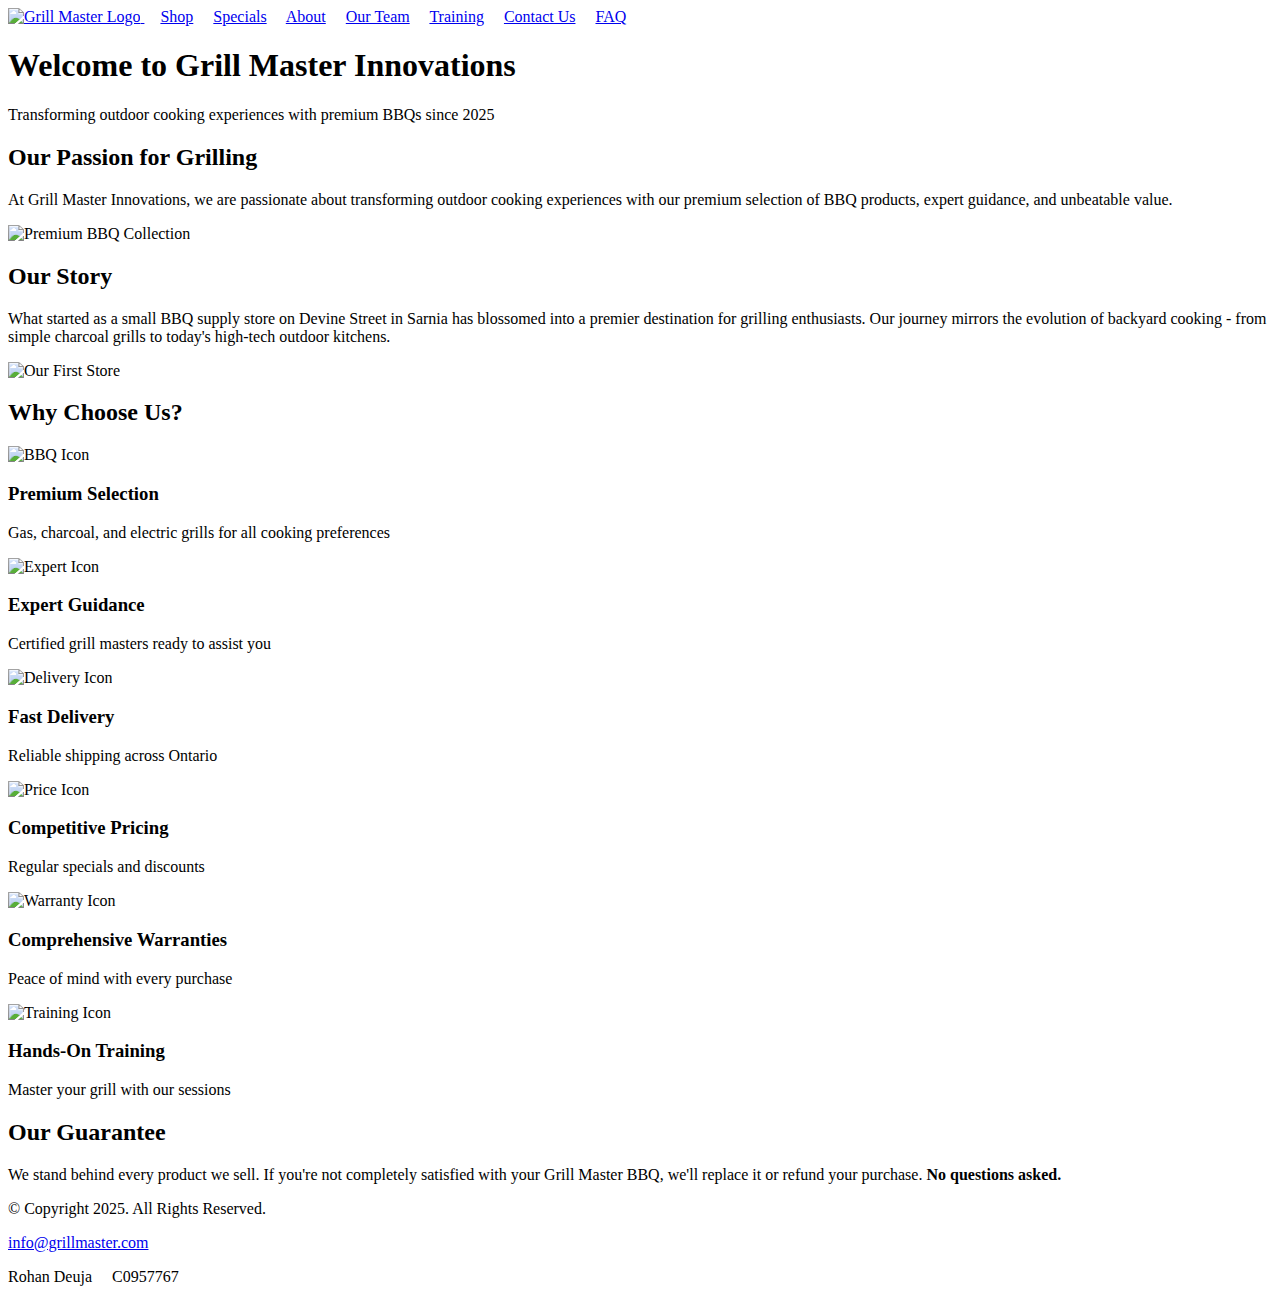
==== about.html @ f348b530 "Add files via upload" ====
<!DOCTYPE html>
<!-- 
    Student Name = Rohan Deuja
    Student ID = C0957767 -->
<html lang="en">
  <head>
    <meta charset="UTF-8" />
    <meta name="viewport" content="width=device-width, initial-scale=1.0" />

    <!-- Favicon Links -->
    <link rel="icon" href="images/fav.jpg" type="image/x-icon" />
    <link rel="shortcut icon" href="images/fav.jpg" type="image/x-icon" />
    <link rel="icon" type="image/png" sizes="32x32" href="images/fav.jpg" />
    <link rel="icon" type="image/png" sizes="16x16" href="images/fav.jpg" />

    <link rel="stylesheet" href="css/about.css" />
    <link rel="stylesheet" href="css/style.css" />
    <title>About Grill Master Innovations</title>
  </head>
  <body>
    <!-- Navigation Bar -->
    <nav>
      <!-- Logo linking back to the home page -->
      <a href="index.html">
        <img src="images/logo.png" alt="Grill Master Logo" />
      </a>
      <!-- Navigation Links -->
      &nbsp; &nbsp;
      <a href="index.html">Shop</a> &nbsp; &nbsp;
      <a href="specials.html">Specials</a> &nbsp; &nbsp;
      <a href="about.html">About</a> &nbsp; &nbsp;
      <a href="team.html">Our Team</a> &nbsp; &nbsp;
      <a href="training.html">Training</a> &nbsp; &nbsp;
      <a href="contact.html">Contact Us</a> &nbsp; &nbsp;
      <a href="faq.html">FAQ</a>
    </nav>

    <!-- Main Content Section -->
    <main>
      <!-- Hero Banner -->
      <section class="hero">
        <h1>Welcome to Grill Master Innovations</h1>
        <p>
          Transforming outdoor cooking experiences with premium BBQs since 2025
        </p>
      </section>

      <!-- Company Intro -->
      <section class="intro">
        <div class="intro-text">
          <h2>Our Passion for Grilling</h2>
          <p>
            At Grill Master Innovations, we are passionate about transforming
            outdoor cooking experiences with our premium selection of BBQ
            products, expert guidance, and unbeatable value.
          </p>
        </div>
        <img
          src="images/churrasco.jpg"
          alt="Premium BBQ Collection"
          class="intro-image"
        />
      </section>

      <!-- Our Story -->
      <section class="story">
        <h2>Our Story</h2>
        <div class="story-content">
          <p>
            What started as a small BBQ supply store on Devine Street in Sarnia
            has blossomed into a premier destination for grilling enthusiasts.
            Our journey mirrors the evolution of backyard cooking - from simple
            charcoal grills to today's high-tech outdoor kitchens.
          </p>
          <img
            src="images/firstStore.jpeg"
            alt="Our First Store"
            class="story-image"
          />
        </div>
      </section>

      <!-- Why Choose Us -->
      <section class="benefits">
        <h2>Why Choose Us?</h2>
        <div class="benefits-grid">
          <div class="benefit-card">
            <img src="images/bbq_icon.png" alt="BBQ Icon" />
            <h3>Premium Selection</h3>
            <p>
              Gas, charcoal, and electric grills for all cooking preferences
            </p>
          </div>
          <div class="benefit-card">
            <img src="images/expert.png" alt="Expert Icon" />
            <h3>Expert Guidance</h3>
            <p>Certified grill masters ready to assist you</p>
          </div>
          <div class="benefit-card">
            <img src="images/delivery.png" alt="Delivery Icon" />
            <h3>Fast Delivery</h3>
            <p>Reliable shipping across Ontario</p>
          </div>
          <div class="benefit-card">
            <img src="images/price.png" alt="Price Icon" />
            <h3>Competitive Pricing</h3>
            <p>Regular specials and discounts</p>
          </div>
          <div class="benefit-card">
            <img src="images/warrenty.png" alt="Warranty Icon" />
            <h3>Comprehensive Warranties</h3>
            <p>Peace of mind with every purchase</p>
          </div>
          <div class="benefit-card">
            <img src="images/business.png" alt="Training Icon" />
            <h3>Hands-On Training</h3>
            <p>Master your grill with our sessions</p>
          </div>
        </div>
      </section>

      <!-- Guarantee -->
      <section class="guarantee">
        <h2>Our Guarantee</h2>
        <p>
          We stand behind every product we sell. If you're not completely
          satisfied with your Grill Master BBQ, we'll replace it or refund your
          purchase. <strong>No questions asked.</strong>
        </p>
      </section>
    </main>

    <!-- Footer Section -->
    <footer>
      <div class="footer-content">
        <p>&copy; Copyright 2025. All Rights Reserved.</p>
        <p><a href="mailto:info@grillmaster.com">info@grillmaster.com</a></p>
        <p>Rohan Deuja &nbsp; &nbsp; C0957767</p>
      </div>
    </footer>
  </body>
</html>
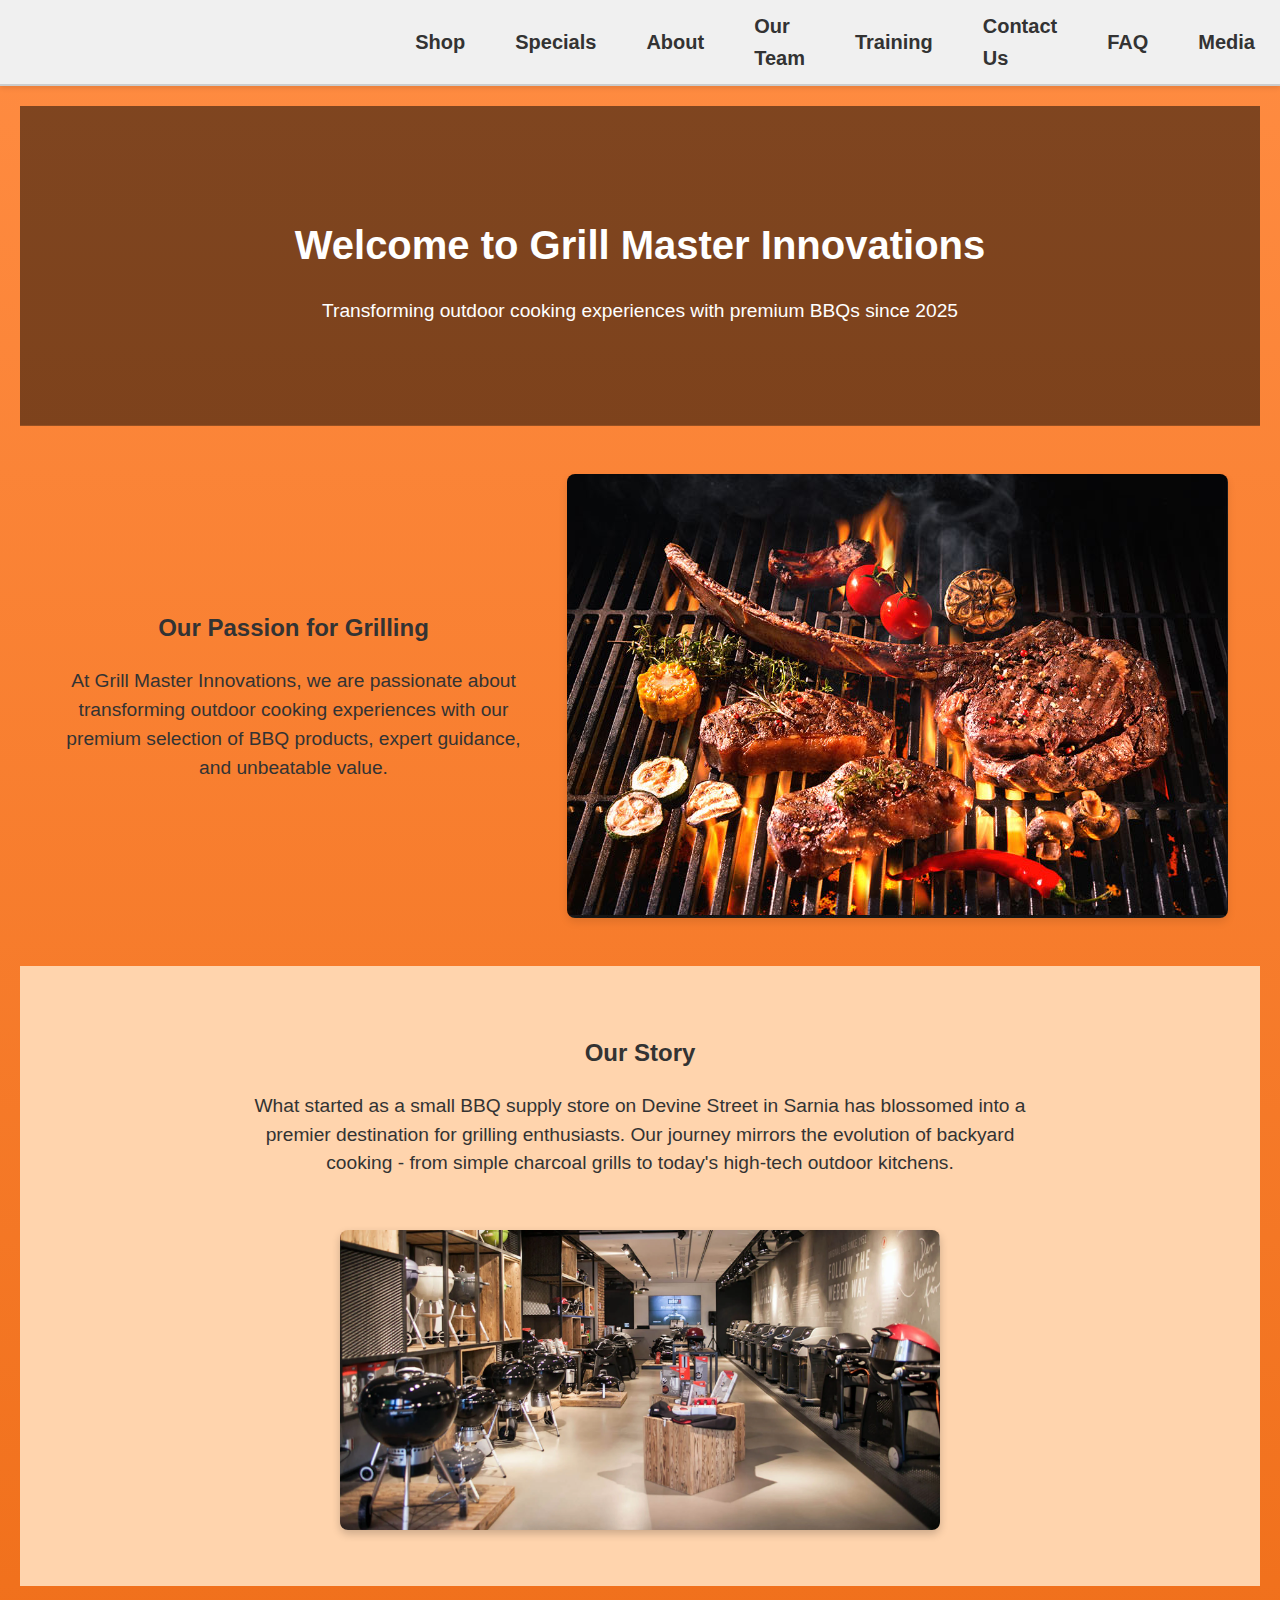
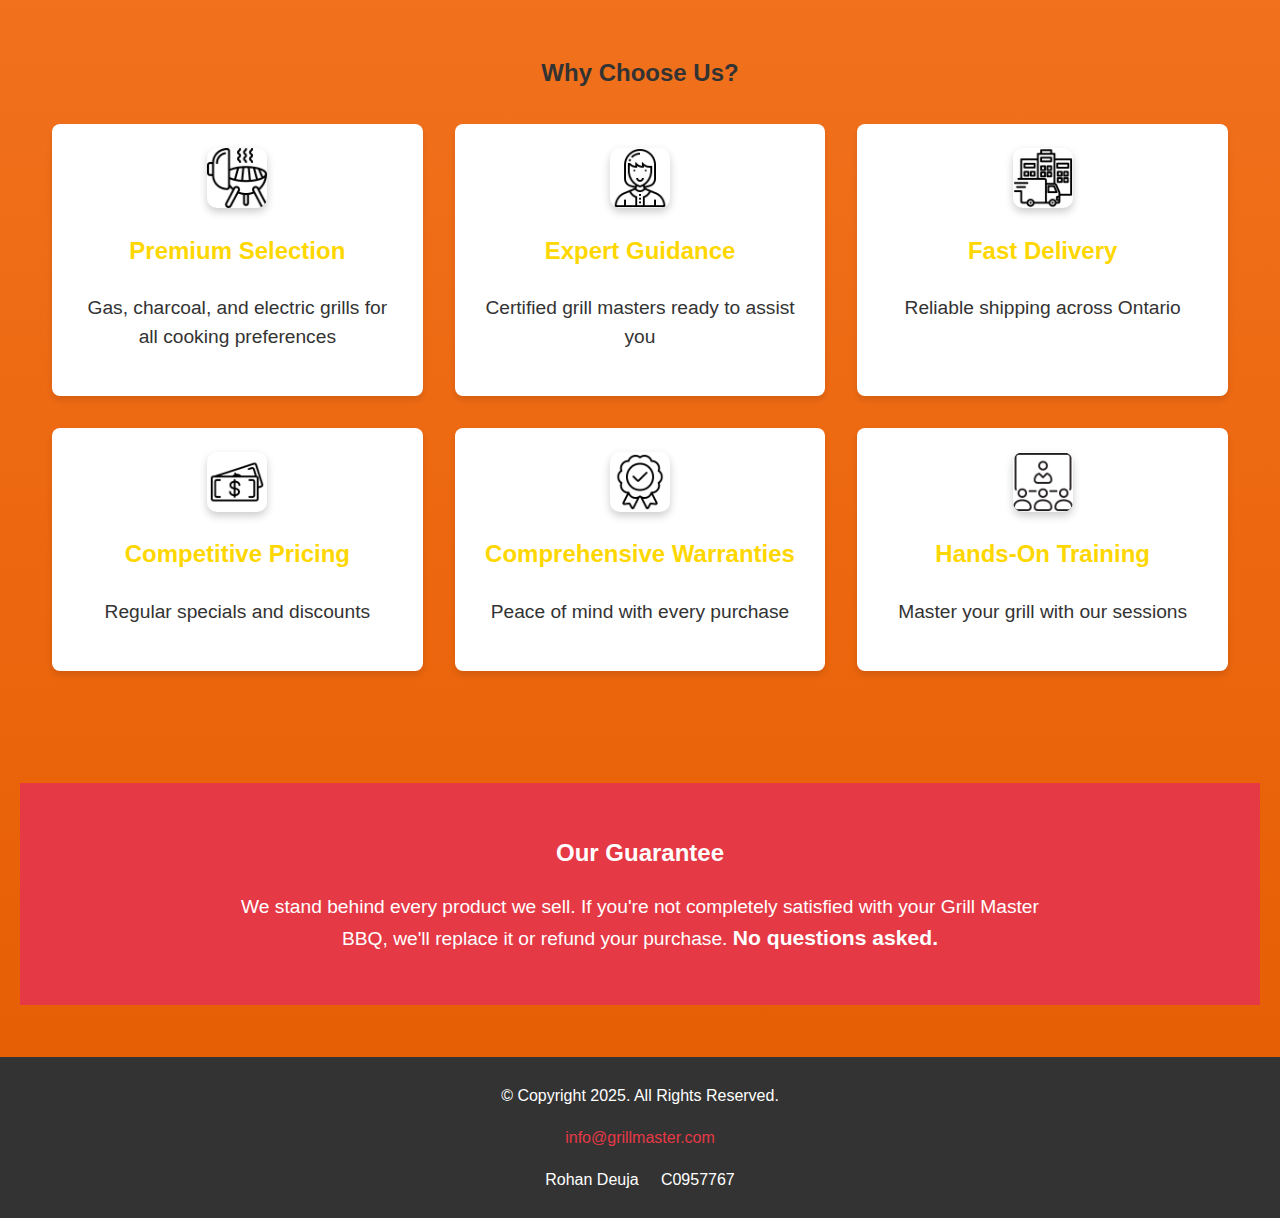
==== commit 91b2a189: "Add files via upload" ====
--- a/about.html
+++ b/about.html
@@ -20,19 +20,28 @@
   <body>
     <!-- Navigation Bar -->
     <nav>
-      <!-- Logo linking back to the home page -->
-      <a href="index.html">
+      <a href="index.html" class="logo">
         <img src="images/logo.png" alt="Grill Master Logo" />
       </a>
+
+      <!-- Hamburger Icon -->
+      <div class="hamburger" onclick="toggleMenu()">
+        <span></span>
+        <span></span>
+        <span></span>
+      </div>
+
       <!-- Navigation Links -->
-      &nbsp; &nbsp;
-      <a href="index.html">Shop</a> &nbsp; &nbsp;
-      <a href="specials.html">Specials</a> &nbsp; &nbsp;
-      <a href="about.html">About</a> &nbsp; &nbsp;
-      <a href="team.html">Our Team</a> &nbsp; &nbsp;
-      <a href="training.html">Training</a> &nbsp; &nbsp;
-      <a href="contact.html">Contact Us</a> &nbsp; &nbsp;
-      <a href="faq.html">FAQ</a>
+      <div class="nav-links">
+        <a href="index.html">Shop</a>
+        <a href="specials.html">Specials</a>
+        <a href="about.html">About</a>
+        <a href="team.html">Our Team</a>
+        <a href="training.html">Training</a>
+        <a href="contact.html">Contact Us</a>
+        <a href="faq.html">FAQ</a>
+        <a href="media.html">Media</a>
+      </div>
     </nav>
 
     <!-- Main Content Section -->
@@ -138,5 +147,11 @@
         <p>Rohan Deuja &nbsp; &nbsp; C0957767</p>
       </div>
     </footer>
+    <script>
+      function toggleMenu() {
+        document.querySelector(".nav-links").classList.toggle("active");
+        document.querySelector(".hamburger").classList.toggle("active");
+      }
+    </script>
   </body>
 </html>
--- a/css/about.css
+++ b/css/about.css
@@ -0,0 +1,296 @@
+/* 
+Student Name = Rohan Deuja
+Student ID = C0957767 
+*/
+
+/* ------------------------------------------------------ */
+/* Base Styles */
+nav {
+  display: flex;
+  align-items: center;
+  justify-content: space-between;
+  background-color: #f0f0f0;
+  padding: 10px 20px;
+  border-bottom: 2px solid #ccc;
+  position: relative;
+}
+
+.logo img {
+  width: 210px;
+  height: auto;
+}
+
+.nav-links {
+  display: flex;
+  align-items: center;
+  gap: 20px;
+}
+
+nav a {
+  color: #000;
+  text-decoration: none;
+  font-weight: bold;
+  font-size: 20px;
+}
+
+nav a:hover {
+  color: #e65c00;
+}
+
+/* Hamburger styles */
+.hamburger {
+  display: none;
+  flex-direction: column;
+  cursor: pointer;
+  gap: 5px;
+}
+
+.hamburger span {
+  height: 3px;
+  width: 25px;
+  background-color: #000;
+  transition: 0.3s;
+}
+
+/* Responsive: Tablet */
+@media (max-width: 1024px) {
+  .logo img {
+    width: 180px;
+  }
+
+  nav a {
+    font-size: 18px;
+  }
+
+  .nav-links {
+    gap: 15px;
+  }
+}
+
+/* Responsive: Mobile */
+@media (max-width: 768px) {
+  .hamburger {
+    display: flex;
+  }
+
+  .nav-links {
+    position: fixed;
+    top: 0;
+    right: -100%;
+    width: 70%;
+    height: 100vh;
+    background-color: #f0f0f0;
+    flex-direction: column;
+    align-items: center;
+    justify-content: center;
+    gap: 30px;
+    transition: right 0.3s ease;
+    z-index: 99;
+    box-shadow: -5px 0 10px rgba(0, 0, 0, 0.1);
+  }
+
+  .nav-links.active {
+    right: 0;
+  }
+
+  nav a {
+    font-size: 20px;
+  }
+
+  /* Hamburger animation */
+  .hamburger.active span:nth-child(1) {
+    transform: rotate(45deg) translate(5px, 5px);
+  }
+
+  .hamburger.active span:nth-child(2) {
+    opacity: 0;
+  }
+
+  .hamburger.active span:nth-child(3) {
+    transform: rotate(-45deg) translate(7px, -6px);
+  }
+}
+
+/* Very Small Devices */
+@media (max-width: 480px) {
+  .logo img {
+    width: 150px;
+  }
+
+  .nav-links {
+    width: 80%;
+  }
+}
+
+/* ----------------------------------------------------------- */
+body {
+  font-family: "Arial", sans-serif;
+  line-height: 1.6;
+  color: #333;
+  margin: 0;
+  padding: 0;
+}
+
+/* Navigation */
+nav {
+  display: flex;
+  justify-content: space-between;
+  align-items: center;
+  padding: 1rem 2rem;
+  background-color: #fff;
+  box-shadow: 0 2px 5px rgba(0, 0, 0, 0.1);
+}
+
+.logo {
+  height: 50px;
+}
+
+.nav-links a {
+  margin: 0 15px;
+  text-decoration: none;
+  color: #333;
+  font-weight: 600;
+}
+
+.nav-links a.active {
+  color: #e63946;
+}
+
+/* Hero Section */
+.hero {
+  background: linear-gradient(rgba(0, 0, 0, 0.5), rgba(0, 0, 0, 0.5)),
+    url("../images/hero-bbq.jpg");
+  background-size: cover;
+  background-position: center;
+  color: white;
+  text-align: center;
+  padding: 5rem 1rem;
+}
+
+.hero h1 {
+  font-size: 2.5rem;
+  margin-bottom: 1rem;
+}
+
+.hero p {
+  font-size: 1.2rem;
+}
+
+/* Intro Section */
+.intro {
+  display: flex;
+  align-items: center;
+  padding: 3rem 2rem;
+  max-width: 1200px;
+  margin: 0 auto;
+}
+
+.intro-text {
+  flex: 1;
+  padding-right: 2rem;
+}
+
+.intro-image {
+  flex: 1;
+  border-radius: 8px;
+  max-width: 100%;
+  height: auto;
+  box-shadow: 0 4px 8px rgba(0, 0, 0, 0.1);
+}
+
+/* Story Section */
+.story {
+  background-color: #ffd4ad;
+  padding: 3rem 2rem;
+  text-align: center;
+}
+
+.story-content {
+  max-width: 800px;
+  margin: 0 auto;
+}
+
+.story-image {
+  width: 100%;
+  max-width: 600px;
+  margin-top: 2rem;
+  border-radius: 8px;
+}
+
+/* Benefits Section */
+.benefits {
+  padding: 3rem 2rem;
+  text-align: center;
+}
+
+.benefits-grid {
+  display: grid;
+  grid-template-columns: repeat(auto-fit, minmax(300px, 1fr));
+  gap: 2rem;
+  max-width: 1200px;
+  margin: 2rem auto;
+}
+
+.benefit-card {
+  background: white;
+  padding: 1.5rem;
+  border-radius: 8px;
+  box-shadow: 0 4px 6px rgba(0, 0, 0, 0.1);
+  transition: transform 0.3s;
+}
+
+.benefit-card:hover {
+  transform: translateY(-5px);
+}
+
+.benefit-card img {
+  height: 60px;
+  margin-bottom: 1rem;
+}
+
+/* Guarantee Section */
+.guarantee {
+  background-color: #e63946;
+  color: white;
+  text-align: center;
+  padding: 2rem;
+  margin: 2rem 0;
+}
+
+.guarantee strong {
+  font-size: 1.1em;
+}
+
+/* Footer */
+footer {
+  background-color: #333;
+  color: white;
+  text-align: center;
+  padding: 1.5rem;
+}
+
+.footer-content a {
+  color: #e63946;
+  text-decoration: none;
+}
+
+/* Responsive Design */
+@media (max-width: 768px) {
+  nav {
+    flex-direction: column;
+    padding: 1rem;
+  }
+
+  .nav-links {
+    margin-top: 1rem;
+  }
+
+  .intro {
+    flex-direction: column;
+  }
+
+  .intro-text {
+    padding-right: 0;
+    margin-bottom: 2rem;
+  }
+}
--- a/css/style.css
+++ b/css/style.css
@@ -0,0 +1,191 @@
+/* Student Name = Rohan Deuja
+Student ID = C0957767 */
+body {
+  margin: 0;
+  padding: 0;
+  font-family: Arial, sans-serif;
+  background: linear-gradient(
+    to bottom,
+    #ff8c42,
+    #e65c00
+  ); /* Darkish orange gradient */
+  color: #fff; /* Default text color */
+  display: flex;
+  flex-direction: column;
+  min-height: 100vh; /* Ensure the page covers the full viewport height */
+}
+
+/* Header Styles */
+header {
+  text-align: center;
+  padding: 10px 0;
+}
+
+header img {
+  max-width: 100%;
+  height: auto;
+}
+/* --------------------------------------------------------------------------------- */
+/* --------------------------------------------------------------------------------- */
+/* --------------------------------------------------------------------------------- */
+/* Navigation Bar Styles */
+nav {
+  display: flex;
+  justify-content: flex-end; /* Align nav links to the right */
+  align-items: center; /* Vertically center the nav links */
+  background-color: #f0f0f0; /* Light gray background */
+  padding: 10px;
+  border-bottom: 2px solid #ccc; /* Add a subtle border */
+}
+
+nav a {
+  color: #000; /* Black text color */
+  text-decoration: none;
+  font-weight: bold;
+  font-size: 20px;
+  margin: 0 10px;
+}
+
+nav a:hover {
+  color: #e65c00; /* Darkish orange on hover */
+}
+
+/* Align logo with text and add gap */
+nav img {
+  width: 210px; /* Double the size (original width was 100px) */
+  height: auto; /* Maintain aspect ratio */
+  margin-right: 500px; /* Add gap between logo and nav links */
+}
+
+/* Responsive Styles */
+@media (max-width: 1024px) {
+  /* Tablet Styles */
+  .nav-links {
+    gap: 15px;
+  }
+
+  nav a {
+    font-size: 16px;
+  }
+
+  .logo {
+    width: 180px;
+  }
+}
+
+@media (max-width: 768px) {
+  /* Mobile Styles */
+  .hamburger {
+    display: block;
+  }
+
+  .nav-links {
+    position: fixed;
+    top: 0;
+    right: -100%;
+    width: 70%;
+    height: 100vh;
+    background-color: #f0f0f0;
+    flex-direction: column;
+    align-items: center;
+    justify-content: center;
+    gap: 30px;
+    transition: right 0.3s ease;
+    z-index: 99;
+    box-shadow: -5px 0 10px rgba(0, 0, 0, 0.1);
+  }
+
+  .nav-links.active {
+    right: 0;
+  }
+
+  nav a {
+    font-size: 20px;
+    padding: 10px;
+  }
+
+  /* Animate Hamburger to X */
+  .hamburger.active span:nth-child(1) {
+    transform: rotate(45deg) translate(5px, 5px);
+  }
+
+  .hamburger.active span:nth-child(2) {
+    opacity: 0;
+  }
+
+  .hamburger.active span:nth-child(3) {
+    transform: rotate(-45deg) translate(7px, -6px);
+  }
+}
+
+@media (max-width: 480px) {
+  /* Small Mobile Devices */
+  .logo {
+    width: 150px;
+  }
+
+  .nav-links {
+    width: 80%;
+  }
+}
+
+/* --------------------------------------------------------------------------------- */
+/* --------------------------------------------------------------------------------- */
+/* --------------------------------------------------------------------------------- */
+
+/* Main Content Styles */
+main {
+  flex: 1; /* Allow main content to grow and fill remaining space */
+  text-align: center;
+  padding: 20px;
+}
+
+main h1 {
+  font-size: 2.5em;
+  margin-bottom: 10px;
+}
+
+main h3 {
+  font-size: 1.5em;
+  margin-top: 0;
+  color: #ffd700; /* Gold color for subheading */
+}
+
+main p {
+  font-size: 1.2em;
+  line-height: 1.5;
+  max-width: 800px;
+  margin: 20px auto;
+}
+
+main img {
+  border-radius: 10px; /* Rounded corners for the welcome image */
+  box-shadow: 0 4px 8px rgba(0, 0, 0, 0.2); /* Add a subtle shadow */
+}
+
+/* Footer Styles */
+footer {
+  background-color: #333; /* Dark background for footer */
+  color: #fff;
+  text-align: center;
+  padding: 10px 0;
+  margin-top: auto; /* Push footer to the bottom */
+}
+
+footer a {
+  color: #ff8c42; /* Darkish orange for links */
+  text-decoration: none;
+}
+
+footer a:hover {
+  color: #ffd700; /* Gold color on hover */
+}
+
+/* -------------------------------------------------- */
+body {
+  font-family: "Arial", sans-serif;
+  line-height: 1.6;
+  color: #333;
+  margin: 0;
+  padding: 0;
+}
